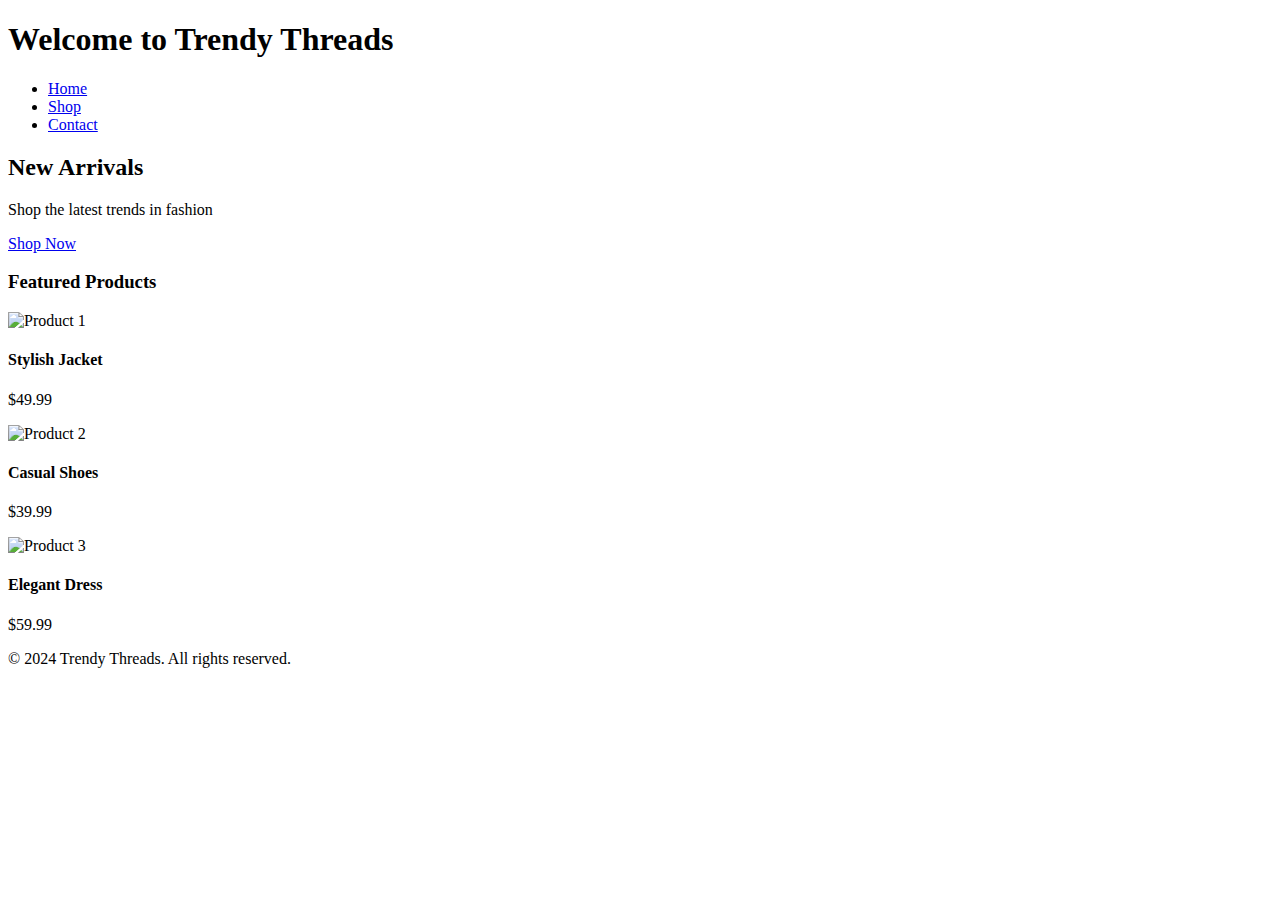
==== index.html @ 9f2aa9f7 "Add files via upload" ====
<!DOCTYPE html>
<html lang="en">
<head>
    <meta charset="UTF-8">
    <meta name="viewport" content="width=device-width, initial-scale=1.0">
    <title>Clothing Store</title>
    <link rel="stylesheet" href="css/styles.css">
</head>
<body>
    <header class="header">
        <h1>Welcome to Trendy Threads</h1>
        <nav>
            <ul>
                <li><a href="index.html">Home</a></li>
                <li><a href="shop.html">Shop</a></li>
                <li><a href="contact.html">Contact</a></li>
            </ul>
        </nav>
    </header>
    <main>
        <section class="hero">
            <h2>New Arrivals</h2>
            <p>Shop the latest trends in fashion</p>
            <a href="shop.html" class="btn">Shop Now</a>
        </section>
        <section class="featured-products">
            <h3>Featured Products</h3>
            <div class="product-grid">
                <div class="product">
                    <img src="images/product1.jpg" alt="Product 1">
                    <h4>Stylish Jacket</h4>
                    <p>$49.99</p>
                </div>
                <div class="product">
                    <img src="images/product2.jpg" alt="Product 2">
                    <h4>Casual Shoes</h4>
                    <p>$39.99</p>
                </div>
                <div class="product">
                    <img src="images/product3.jpg" alt="Product 3">
                    <h4>Elegant Dress</h4>
                    <p>$59.99</p>
                </div>
            </div>
        </section>
    </main>
    <footer class="footer">
        <p>&copy; 2024 Trendy Threads. All rights reserved.</p>
    </footer>
</body>
</html>
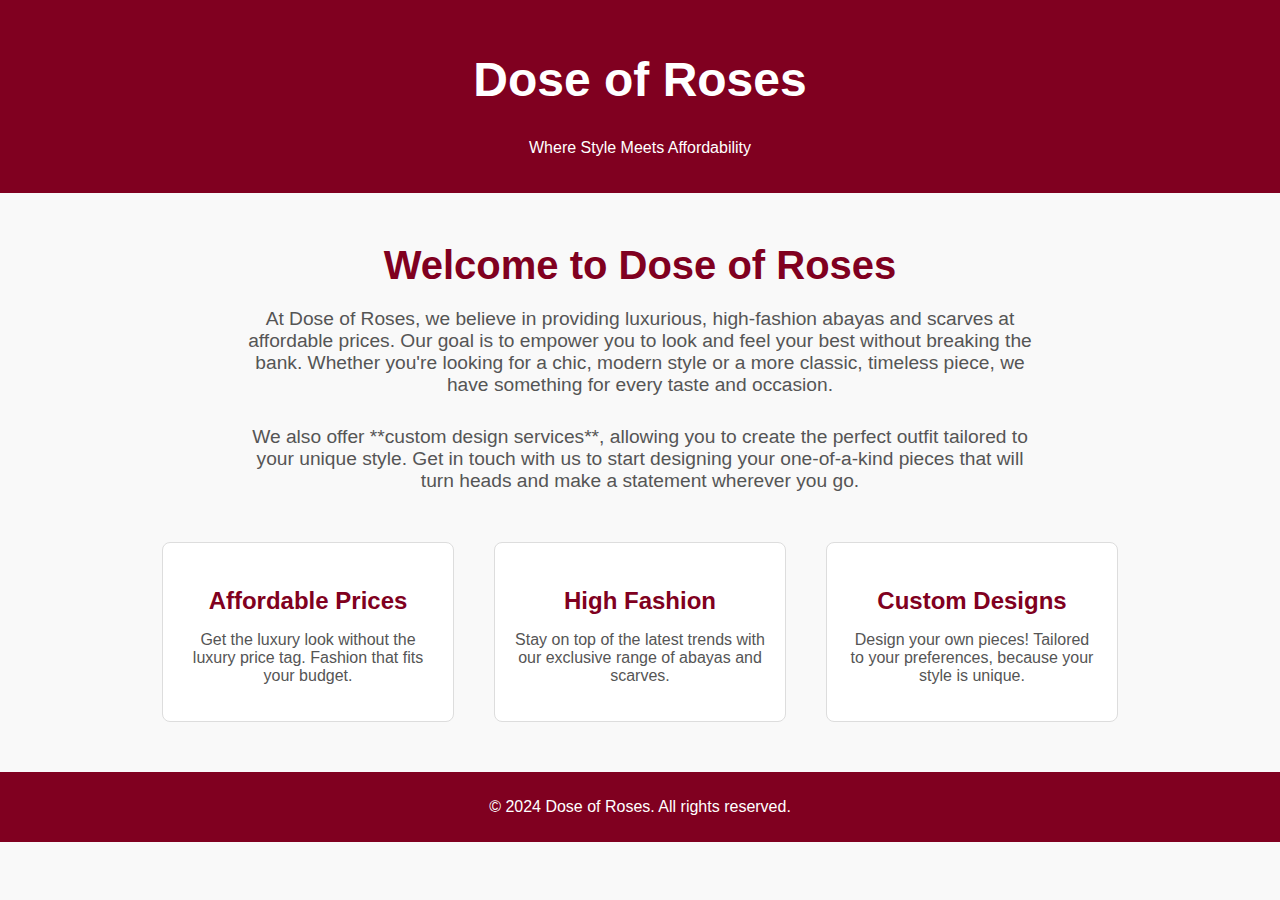
==== commit 04844a02: "Add files via upload" ====
--- a/index.html
+++ b/index.html
@@ -3,49 +3,125 @@
 <head>
     <meta charset="UTF-8">
     <meta name="viewport" content="width=device-width, initial-scale=1.0">
-    <title>Clothing Store</title>
-    <link rel="stylesheet" href="css/styles.css">
+    <title>Dose of Roses - Affordable High Fashion</title>
+    <style>
+        /* Basic Styling */
+        body {
+            font-family: Arial, sans-serif;
+            margin: 0;
+            padding: 0;
+            background-color: #f9f9f9;
+            color: #333;
+        }
+
+        header {
+            background-color: #800020; /* Burgundy background */
+            padding: 20px;
+            text-align: center;
+            color: white;
+        }
+
+        header h1 {
+            font-size: 3rem;
+        }
+
+        /* Main Section */
+        .main-content {
+            text-align: center;
+            margin-top: 50px;
+        }
+
+        .main-content h2 {
+            font-size: 2.5rem;
+            color: #800020; /* Burgundy color */
+            margin-bottom: 20px;
+        }
+
+        .main-content p {
+            font-size: 1.2rem;
+            color: #555;
+            margin-bottom: 30px;
+            max-width: 800px;
+            margin-left: auto;
+            margin-right: auto;
+        }
+
+        .features {
+            display: flex;
+            justify-content: center;
+            margin-top: 50px;
+        }
+
+        .feature-box {
+            background-color: #fff;
+            border: 1px solid #ddd;
+            border-radius: 8px;
+            padding: 20px;
+            margin: 0 20px;
+            text-align: center;
+            width: 250px;
+        }
+
+        .feature-box h3 {
+            font-size: 1.5rem;
+            color: #800020;
+            margin-bottom: 15px;
+        }
+
+        .feature-box p {
+            font-size: 1rem;
+            color: #555;
+        }
+
+        footer {
+            background-color: #800020;
+            color: white;
+            text-align: center;
+            padding: 10px;
+            margin-top: 50px;
+        }
+
+    </style>
 </head>
 <body>
-    <header class="header">
-        <h1>Welcome to Trendy Threads</h1>
-        <nav>
-            <ul>
-                <li><a href="index.html">Home</a></li>
-                <li><a href="shop.html">Shop</a></li>
-                <li><a href="contact.html">Contact</a></li>
-            </ul>
-        </nav>
+
+    <!-- Header Section -->
+    <header>
+        <h1>Dose of Roses</h1>
+        <p>Where Style Meets Affordability</p>
     </header>
-    <main>
-        <section class="hero">
-            <h2>New Arrivals</h2>
-            <p>Shop the latest trends in fashion</p>
-            <a href="shop.html" class="btn">Shop Now</a>
-        </section>
-        <section class="featured-products">
-            <h3>Featured Products</h3>
-            <div class="product-grid">
-                <div class="product">
-                    <img src="images/product1.jpg" alt="Product 1">
-                    <h4>Stylish Jacket</h4>
-                    <p>$49.99</p>
-                </div>
-                <div class="product">
-                    <img src="images/product2.jpg" alt="Product 2">
-                    <h4>Casual Shoes</h4>
-                    <p>$39.99</p>
-                </div>
-                <div class="product">
-                    <img src="images/product3.jpg" alt="Product 3">
-                    <h4>Elegant Dress</h4>
-                    <p>$59.99</p>
-                </div>
-            </div>
-        </section>
-    </main>
-    <footer class="footer">
-        <p>&copy; 2024 Trendy Threads. All rights reserved.</p>
+
+    <!-- Main Content Section -->
+    <div class="main-content">
+        <h2>Welcome to Dose of Roses</h2>
+        <p>
+            At Dose of Roses, we believe in providing luxurious, high-fashion abayas and scarves at affordable prices. Our goal is to empower you to look and feel your best without breaking the bank. Whether you're looking for a chic, modern style or a more classic, timeless piece, we have something for every taste and occasion. 
+        </p>
+        <p>
+            We also offer **custom design services**, allowing you to create the perfect outfit tailored to your unique style. Get in touch with us to start designing your one-of-a-kind pieces that will turn heads and make a statement wherever you go.
+        </p>
+    </div>
+
+    <!-- Features Section -->
+    <div class="features">
+        <div class="feature-box">
+            <h3>Affordable Prices</h3>
+            <p>Get the luxury look without the luxury price tag. Fashion that fits your budget.</p>
+        </div>
+        <div class="feature-box">
+            <h3>High Fashion</h3>
+            <p>Stay on top of the latest trends with our exclusive range of abayas and scarves.</p>
+        </div>
+        <div class="feature-box">
+            <h3>Custom Designs</h3>
+            <p>Design your own pieces! Tailored to your preferences, because your style is unique.</p>
+        </div>
+    </div>
+
+    <!-- Footer Section -->
+    <footer>
+        <p>&copy; 2024 Dose of Roses. All rights reserved.</p>
     </footer>
+
 </body>
 </html>